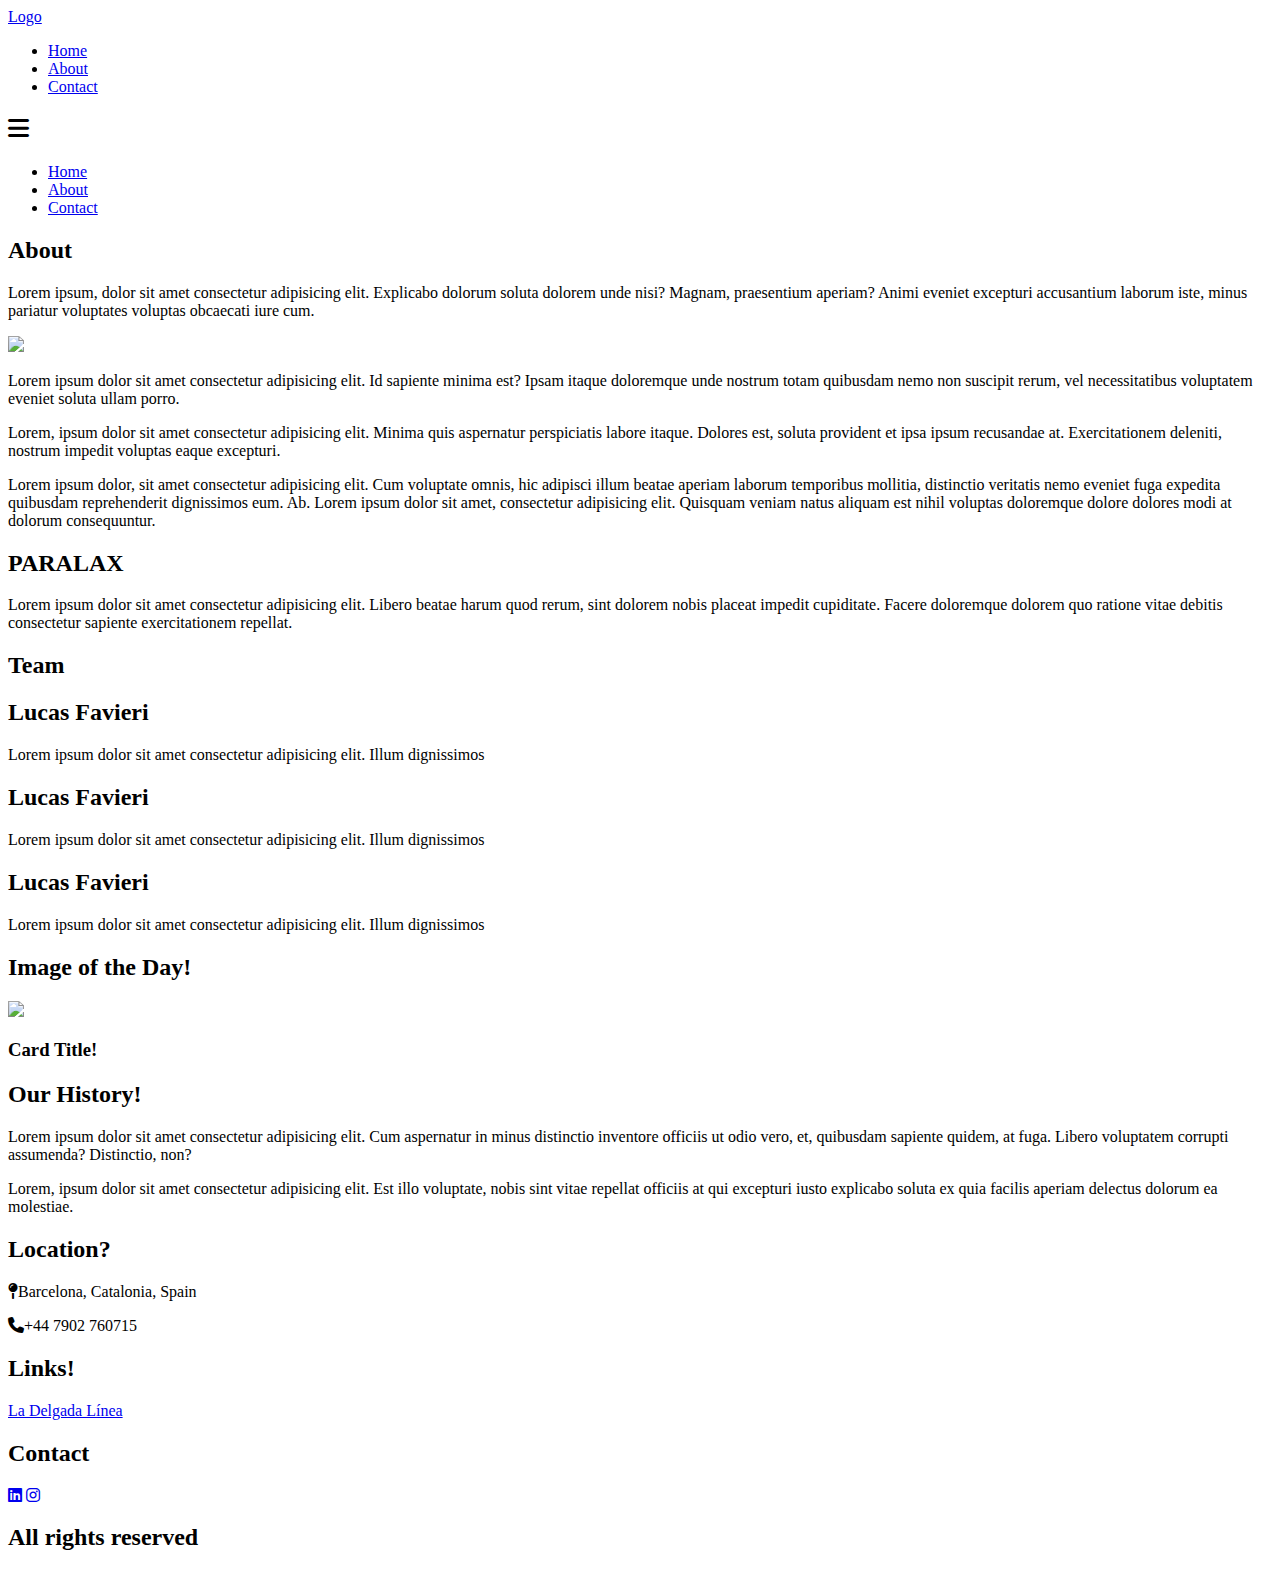
==== about.html @ ecef8787 "Initial Commit" ====
<!DOCTYPE html>
<html>
    <head>
        <title>Landing Page Project</title>
        <meta charset="utf-8">
        <meta name="viewport" content="width=device-width, initial-scale=1.0, maximum-scale=1.0">
        <meta name="author" content="Lucas Favieri">
        <meta name="keywords" content="key-words-related-to-the-site,etc">
        <link rel="stylesheet" type="text/css" href="../Landing-page/style.css">
        <link rel="preconnect" href="https://fonts.googleapis.com">
        <link rel="preconnect" href="https://fonts.gstatic.com" crossorigin>
        <link href="https://fonts.googleapis.com/css2?family=Open+Sans:ital,wght@0,300..800;1,300..800&display=swap" rel="stylesheet">
        <link rel="stylesheet" href="https://cdnjs.cloudflare.com/ajax/libs/font-awesome/6.6.0/css/all.min.css">
    </head>

    <body>
        <header>
            <div class="container">
                <div class="logo">
                    <a href="index.html">Logo</a>
                </div><!--logo-->

                <nav class="menu-desktop">
                    <ul>
                        <li>
                            <a href="index.html">Home</a>
                        </li>
                        <li class="selected">
                            <a href="about.html">About</a>
                        </li><!--selected-->
                        <li>
                            <a href="contact.html">Contact</a>
                        </li>
                    </ul>
                </nav><!--menu-desktop-->

                <nav class="menu-mobile">
                    <h2><i class="fa-solid fa-bars"></i></h2>
                    <ul>
                        <li>
                            <a href="index.html">Home</a>
                        </li>
                        <li class="selected-mobile">
                            <a href="about.html">About</a>
                        </li><!--selected-->
                        <li>
                            <a href="contact.html">Contact</a>
                        </li>
                    </ul>
                </nav><!--menu-mobile-->
                <div class="clear"></div><!--clear-->
            </div><!--container-->
        </header>

        <section style="background-image: url(../Landing-page/images/img1.jpg);" class="about-page-title">
            <div class="overlay__about-page"></div><!--overlay__about-page-->
            <div class="container">
                <h2>About</h2>
                <p>Lorem ipsum, dolor sit amet consectetur adipisicing elit. Explicabo dolorum soluta dolorem unde nisi? Magnam, praesentium aperiam? Animi eveniet excepturi accusantium laborum iste, minus pariatur voluptates voluptas obcaecati iure cum.</p>
        </div><!--container-->
        </section><!--title-page-title-->

        <scetion class="about__news">
            <div class="container">
                <div class="about__news-single">
                    <img src="../Landing-page/images/img1.jpg">
                    <p>Lorem ipsum dolor sit amet consectetur adipisicing elit. Id sapiente minima est? Ipsam itaque doloremque unde nostrum totam quibusdam nemo non suscipit rerum, vel necessitatibus voluptatem eveniet soluta ullam porro.</p>
                    <p>Lorem, ipsum dolor sit amet consectetur adipisicing elit. Minima quis aspernatur perspiciatis labore itaque. Dolores est, soluta provident et ipsa ipsum recusandae at. Exercitationem deleniti, nostrum impedit voluptas eaque excepturi.</p>
                </div><!--about__news-single-->
                <div class="clear"></div><!--clear-->
                <div class="p-news-single">
                    <p>Lorem ipsum dolor, sit amet consectetur adipisicing elit. Cum voluptate omnis, hic adipisci illum beatae aperiam laborum temporibus mollitia, distinctio veritatis nemo eveniet fuga expedita quibusdam reprehenderit dignissimos eum. Ab. Lorem ipsum dolor sit amet, consectetur adipisicing elit. Quisquam veniam natus aliquam est nihil voluptas doloremque dolore dolores modi at dolorum consequuntur.</p>
                </div><!--p-news-single-->
            </div><!--container-->
        </scetion><!--about__news-->

        <section class="paralax">
            <div class="container">
                <h2 class="paralax-efect">PARALAX</h2><!--paralax-efect-->
                <p>Lorem ipsum dolor sit amet consectetur adipisicing elit. Libero beatae harum quod rerum, sint dolorem nobis placeat impedit cupiditate. Facere doloremque dolorem quo ratione vitae debitis consectetur sapiente exercitationem repellat.</p>
            </div><!--container-->
        </section><!--paralax-->

        <section class="about__team">
            <div class="container">
                <div class="line-text">
                <div></div>
                <h2>Team</h2>
            </div><!--line-text-->
            <div class="about__team-container">
                <div class="team-circle-single">
                    <div class="team-circle-wraper">
                        <div class="about__team-img">
                            <div class="img-container"></div><!--img-container-->
                        </div><!--about__team-img-->
                        <h2>Lucas Favieri</h2>
                        <p>Lorem ipsum dolor sit amet consectetur adipisicing elit. Illum dignissimos</p>
                    </div><!--team-circle-wraper-->
                </div><!--team-circle-single-->

                <div class="team-circle-single">
                    <div class="team-circle-wraper">
                        <div class="about__team-img">
                            <div class="img-container"></div><!--img-container-->
                        </div><!--about__team-img-->
                        <h2>Lucas Favieri</h2>
                        <p>Lorem ipsum dolor sit amet consectetur adipisicing elit. Illum dignissimos</p>
                    </div><!--team-circle-wraper-->
                </div><!--team-circle-single-->

                <div class="team-circle-single">
                    <div class="team-circle-wraper">
                        <div class="about__team-img"></div><!--about__team-img-->
                        <h2>Lucas Favieri</h2>
                        <p>Lorem ipsum dolor sit amet consectetur adipisicing elit. Illum dignissimos</p>
                    </div><!--team-circle-wraper-->
                </div><!--team-circle-single-->
            </div><!--abot__team-container-->
            <div class="clear"></div><!--clear-->
            </div><!--container-->
        </section><!--about__team-->

        <section class="about__final">
            <div class="container">
                <div class="w50">
                    <div class="line-text">
                        <div></div>
                        <h2>Image of the Day!</h2>
                    </div><!--line-text-->
                    <div class="text-card">
                        <img src="../Landing-page/images/img2.jpg">
                        <h3>Card Title!</h3>
                    </div><!--text-card-->
                </div><!--w50-->

                <div class="w50">
                    <div class="line-text">
                        <div></div>
                        <h2>Our History!</h2>
                    </div><!--line-text-->
                    <p>Lorem ipsum dolor sit amet consectetur adipisicing elit. Cum aspernatur in minus distinctio inventore officiis ut odio vero, et, quibusdam sapiente quidem, at fuga. Libero voluptatem corrupti assumenda? Distinctio, non?</p>
                    <p>Lorem, ipsum dolor sit amet consectetur adipisicing elit. Est illo voluptate, nobis sint vitae repellat officiis at qui excepturi iusto explicabo soluta ex quia facilis aperiam delectus dolorum ea molestiae.</p>
                </div><!--w50-->
                <div class="clear"></div><!--clear-->
            </div><!--container-->
        </section><!--about__final-->

        <footer class="footer1">
            <div class="container">
                <div class="w33">
                    <h2>Location?</h2>
                    <p><i class="fa-solid fa-map-pin"></i>Barcelona, Catalonia, Spain</p>
                    <p><i class="fa-solid fa-phone"></i>+44 7902 760715</p>
                </div><!--w33-->

                <div class="w33">
                    <h2>Links!</h2>
                    <a target="_blank" href="https://open.spotify.com/show/6495WkhSnCGn94yI0EyxjZ">La Delgada Línea</a>
                </div><!--w33-->

                <div class="w33">
                    <h2>Contact</h2>
                    <div class="group-icons">
                        <a target="_blank" href="https://www.linkedin.com/in/lucas-favieri/"><i class="fa-brands fa-linkedin"></i></a>
                        <a target="_blank" href="https://www.instagram.com/lucas_favieri/"><i class="fa-brands fa-instagram"></i></a>
                    </div><!--group-icons-->
                </div><!--w33-->
                <div class="clear"></div><!--clear-->
            </div><!--container-->
        </footer><!--footer1-->

        <footer class="footer2">
            <h2>All rights reserved</h2>
        </footer><!--footer2-->

        <script src="https://code.jquery.com/jquery-3.7.1.min.js"></script>
        <script>
            $('.menu-mobile h2').click(function(){
                $('.menu-mobile ul').slideToggle();
            });
        </script>
    </body>
</html>
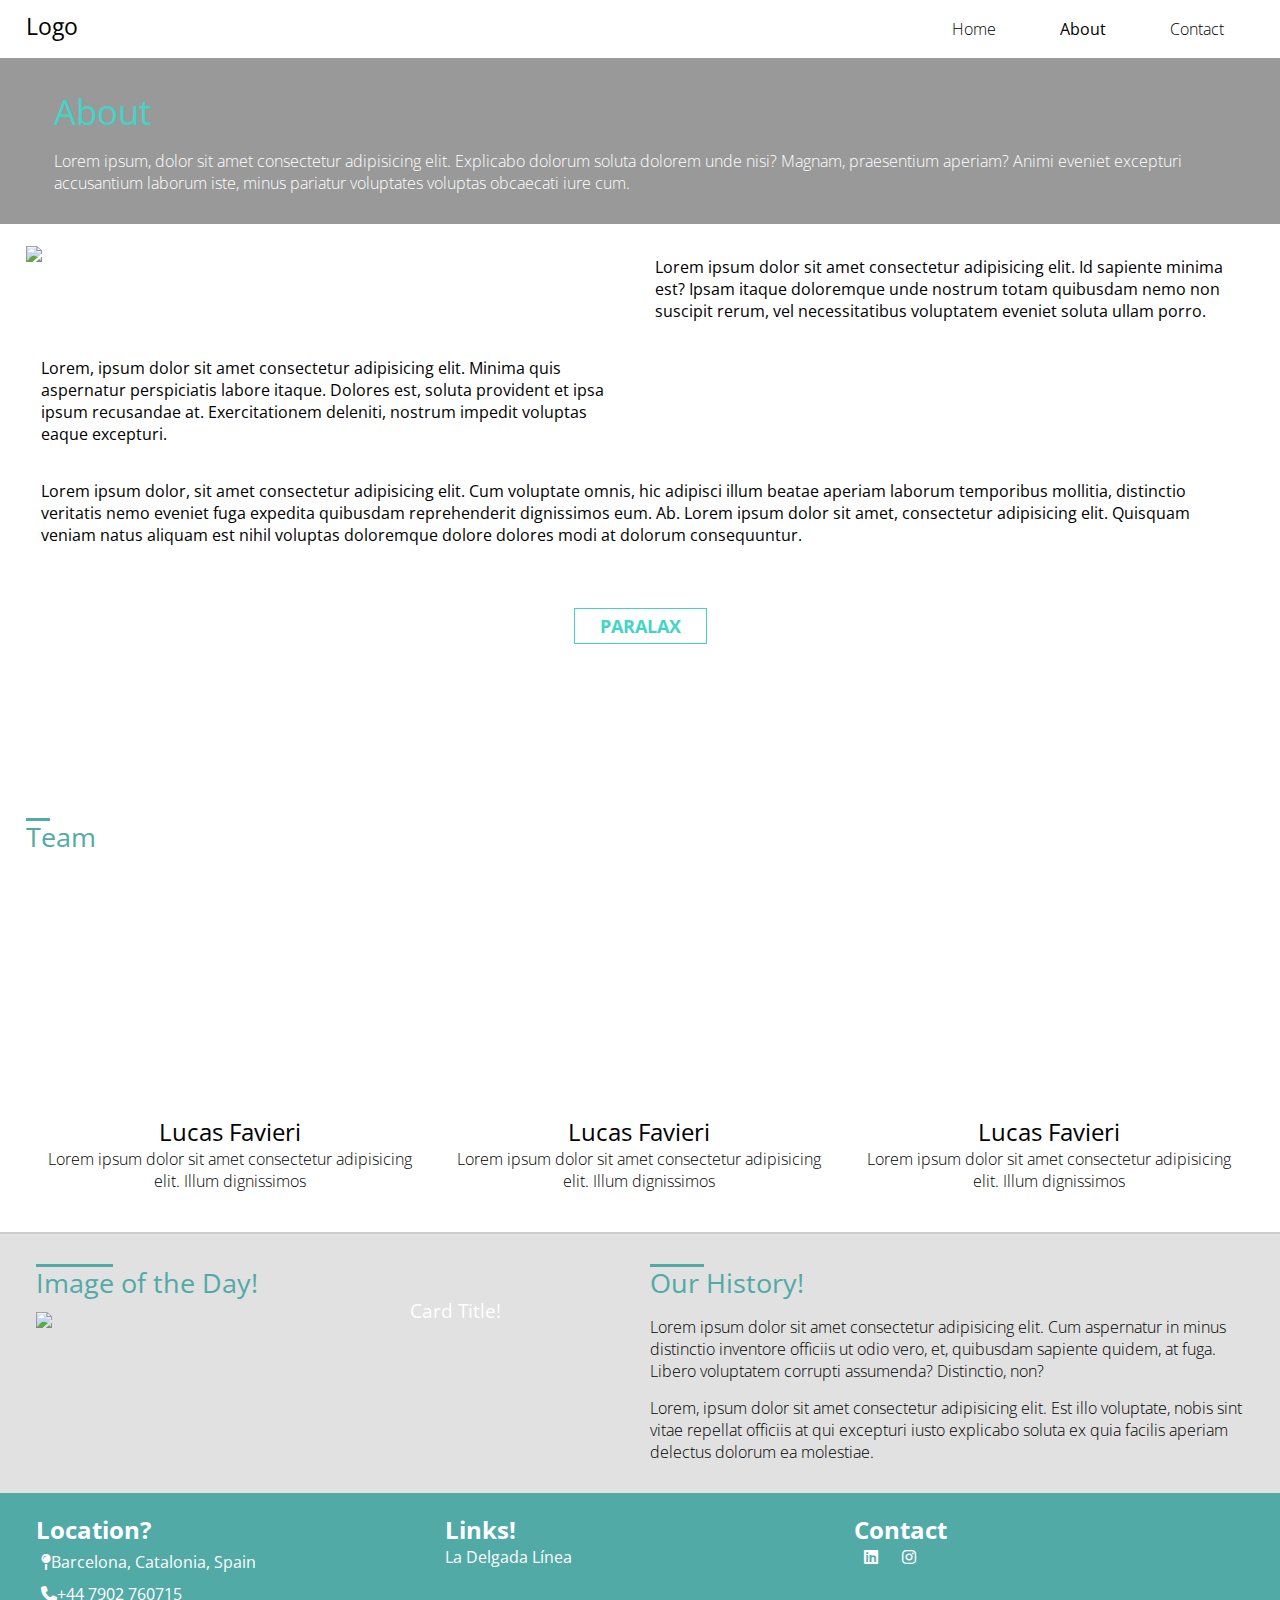
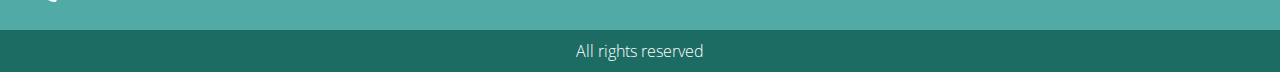
==== commit 298da850: "Update about.html" ====
--- a/about.html
+++ b/about.html
@@ -6,7 +6,7 @@
         <meta name="viewport" content="width=device-width, initial-scale=1.0, maximum-scale=1.0">
         <meta name="author" content="Lucas Favieri">
         <meta name="keywords" content="key-words-related-to-the-site,etc">
-        <link rel="stylesheet" type="text/css" href="../Landing-page/style.css">
+        <link rel="stylesheet" type="text/css" href="style.css">
         <link rel="preconnect" href="https://fonts.googleapis.com">
         <link rel="preconnect" href="https://fonts.gstatic.com" crossorigin>
         <link href="https://fonts.googleapis.com/css2?family=Open+Sans:ital,wght@0,300..800;1,300..800&display=swap" rel="stylesheet">
@@ -180,4 +180,4 @@
             });
         </script>
     </body>
-</html>+</html>
--- a/style.css
+++ b/style.css
@@ -0,0 +1,755 @@
+*{
+    margin: 0;
+    padding: 0;
+    box-sizing: border-box;
+    font-family: 'Open sans', sans-serif;
+}
+
+/*------------------- Aux Clases ----------------------*/
+
+.container{
+    max-width: 1280px;
+    margin: 0 auto;
+    padding: 0 2%;
+}
+
+.clear{
+    clear: both;
+}
+
+.line-text{
+    position: relative;
+    display: inline-block;
+    color: #52aaa7;
+}
+
+.w100{
+    width: 100%;
+    float: left;
+    padding: 0 10px;
+}
+
+.w60{
+    width: 60%;
+    float: left;
+    padding: 0 10px;
+}
+
+.w50{
+    width: 50%;
+    float: left;
+    padding: 0 10px;
+}
+
+.w40{
+    width: 40%;
+    float: left;
+    padding: 0 10px;
+}
+
+.w33{
+    width: 33.3%;
+    float: left;
+    padding: 0 10px;
+}
+
+.center{
+    text-align: center;
+}
+
+/*------------------- Aux Clases ----------------------*/
+
+/*------------------- Header --------------------------*/
+
+header{
+    padding: 10px 0;
+}
+
+.logo{
+    float: left;
+}
+
+.logo a{
+    font-weight: normal;
+    font-size: 23px;
+    cursor: pointer;
+    text-decoration: none;
+    color: black;
+}
+
+.menu-desktop{
+    float: right;
+}
+
+.menu-desktop ul{
+    position: relative;
+    padding: 8px 0;
+}
+
+.menu-desktop li{
+    display: inline-block;
+    padding: 0 30px;
+}
+
+.menu-desktop li a{
+    color: black;
+    text-decoration: none;
+    font-weight: lighter;
+}
+
+.menu-desktop li a:hover{
+    text-decoration: underline;
+}
+
+.menu-desktop .selected{
+    font-weight: bold;
+}
+
+.menu-mobile{
+    display: none;
+    float: right;
+}
+
+.menu-mobile ul{
+    display: none;
+    width: 100%;
+    background-color: white;
+    position: absolute;
+    left: 0;
+    top: 50px;
+    z-index: 999;
+    text-align: center;
+}
+
+.menu-mobile li{
+    padding: 10px 0;
+    border: 1px solid black;
+}
+
+.menu-mobile li a{
+    text-decoration: none;
+    color: black;
+    display: block;
+}
+
+.menu-mobile h2{
+    cursor: pointer;
+}
+
+.menu-mobile .selected-mobile{
+    background-color: #52aaa7;
+}
+
+/*------------------- Header ----------------------*/
+
+
+/*------------------------ Section Main Banner --------------------------  */
+
+section.main-banner{
+    width: 100%;
+    padding: 140px 0  200px 0;
+    background-image: url(../Landing-page/images/bg1.jpg);
+    background-repeat: no-repeat;
+    background-position: center;
+    background-size: cover;
+    text-align: center;
+    position: relative;
+}
+section.main-banner > .container{
+    position: relative;
+    z-index: 2;
+}
+
+.overlay{
+    position: absolute;
+    background-color: black;
+    width: 100%;
+    height: 100%;
+    top: 0;
+    left: 0;
+    opacity: 0.5;
+    z-index: 1;
+}
+
+section.main-banner h2{
+    color: #52aaa7;
+    font-size: 50px;
+    font-weight: normal;
+
+}
+
+section.main-banner p{
+    color: white;
+    text-align: left;
+    padding-top: 15px;
+}
+
+/*------------------------ Section Main Banner --------------------------  */
+
+/*------------------------ Perks ----------------------------------------  */
+
+section.perks{
+    padding: 30px 0;
+    text-align: center;
+}
+
+.line-text > div{
+    position: absolute;
+    width: 35%;
+    height: 3px;
+    top: 0;
+    left: 0;
+    background-color: #52aaa7;
+}
+
+.line-text h2{
+    font-size: 27px;
+    font-weight: normal;
+}
+
+.box-icon-single{
+    float: left;
+    width: 33.3%;
+    padding: 30px 40px;
+}
+.box-icon-single h2{
+    color: rgb(148, 82, 27);
+}
+
+.box-icon-single p{
+    color: #646464;
+    font-weight: lighter;
+    font-size: 16px;
+}
+
+/*------------------------ Perks ----------------------------------------  */
+
+/*------------------------ Info -----------------------------------------  */
+
+.info{
+    background-color: rgb(225, 225, 225);
+    padding: 30px 0;
+}
+
+.about-container p{
+    color: black;
+    font-size: 15px;
+    margin-top: 10px;
+}
+
+.avatar-box{
+    padding: 30px 0;
+}
+
+.img-avatar{
+    width: 70px;
+    height: 70px;
+    border-radius: 50%;
+    background-size: 100% 100%;
+    background-image: url(../Landing-page/images/Lucas\ Photo.jpg);
+    float: left;
+}
+
+.avatar-description{
+    width: calc(100% - 70px);
+    float: right;
+    padding: 0 10px;
+}
+
+.avatar-description h3{
+    font-weight: normal;
+    font-style: italic;
+}
+
+.avatar-box p{
+    font-weight: lighter;
+}
+
+/*------------------------ Info -----------------------------------------  */
+
+/*------------------------ Subscribe ------------------------------------  */
+
+section.subscribe{
+    background-color: #52aaa7;
+    padding: 20px 0;
+}
+
+.subscribe-form input[type=text]{
+    width: calc(100% - 120px);
+    height: 40px;
+    background: white;
+    border: 1px solid #ccc;
+    display: inline-block;
+}
+
+.subscribe-form input[type=submit]{
+    width: 120px;
+    height: 40px;
+    background: #1d6c64;
+    cursor: pointer;
+    display: inline-block;
+    border: 0;
+    color: white;
+    font-weight: normal;
+    font-size: 16px; 
+}
+
+.subscribe-form input[type=submit]:hover{
+    color: #52aaa7;
+}
+
+.subscribe-text{
+    color: white;
+}
+
+/*------------------------ Subscribe ------------------------------------  */
+
+/*------------------------ Cards ---------------------------------------- */
+
+section.cards{
+    padding: 30px 0;
+}
+
+.card-img1{
+    width: 100%;
+    height: 150px;
+    background-image: url(../Landing-page/images/img1.jpg);
+    background-repeat: no-repeat;
+    background-size: cover;
+    background-position: center;
+}
+
+.card-img2{
+    width: 100%;
+    height: 150px;
+    background-image: url(../Landing-page/images/img2.jpg);
+    background-repeat: no-repeat;
+    background-size: cover;
+    background-position: center;
+}
+
+.card-img3{
+    width: 100%;
+    height: 150px;
+    background-image: url(../Landing-page/images/img3.jpg);
+    background-repeat: no-repeat;
+    background-size: cover;
+    background-position: center;
+}
+
+.card-box-single{
+    width: 33.3%;
+    float: left;
+    padding: 50px;
+}
+
+.card-box-single p{
+    font-weight: lighter;
+    border-bottom: 2px solid #ccc;
+    padding: 10px 0;
+}
+
+.card-box-single h2{
+    font-weight: lighter;
+}
+
+/*------------------------ Cards -----------------------------------------  */
+
+/*------------------------ Footer ----------------------------------------  */
+
+footer.footer1{
+    padding: 20px 0;
+    background-color: #52aaa7;
+    color: white;
+}
+
+.footer1 a{
+    text-decoration: none;
+    color: white;
+}
+
+.footer1 p{
+    padding: 5px;
+}
+
+div.group-icons a{
+    margin: 10px;
+}
+
+footer.footer2{
+    padding: 10px 0;
+    background-color: #1d6c64;
+    text-align: center;
+}
+
+.footer2 h2{
+    color: white;
+    font-size: 16px;
+    font-weight: lighter;
+}
+
+/*------------------------ Footer ----------------------------------------  */
+
+/*------------------------ Page About ----------------------------------------  */
+/*------------------------ Page About Title----------------------------------------  */
+
+section.about-page-title{
+    padding: 30px;
+    width: 100%;
+    min-height: 150px;
+    background-size: cover;
+    background-position: center;
+    background-repeat: no-repeat;
+    position: relative;
+}
+
+.about-page-title h2{
+    color: #44D4C5;
+    font-size: 35px;
+    font-weight: normal;
+}
+
+.about-page-title p{
+    font-weight: lighter;
+    font-size: 16px;
+    color: white;
+    margin-top: 15px;
+}
+
+.about-page-title > .container{
+    position: relative;
+    z-index: 101;
+}
+
+.overlay__about-page{
+    position: absolute;
+    width: 100%;
+    height: 100%;
+    top: 0;
+    left: 0;
+    background-color: black;
+    opacity: 0.4;
+    z-index: 101;
+}
+
+/*------------------------ Page About Title----------------------------------------  */
+
+/*------------------------ News ----------------------------------------  */
+
+.about__news{
+    padding: 30px;
+}
+
+.about__news-single img{
+    width: 50%;
+    max-width: 100%;
+    float: left;
+}
+
+.about__news-single p{
+    font-size: 16px;
+    padding: 10px 15px;
+    float: left;
+    width: 50%;
+    margin-bottom: 15px;
+}
+
+.p-news-single{
+    padding: 10px 15px;
+}
+
+/*------------------------ News----------------------------------------  */
+
+/*------------------------ Paralax ----------------------------------------  */
+
+section.paralax{
+    padding: 30px 0;
+    width: 100%;
+    min-height: 200px;
+    background-image: url(../Landing-page/images/bg1.jpg);
+    background-size: cover;
+    background-position: center;
+    background-attachment: fixed;
+    text-align: center;
+}
+
+.paralax h2.paralax-efect{
+    border: 1px solid #44D4C5;
+    padding: 5px 25px;
+    color: #44D4C5;
+    font-size: 18px;
+    display: inline-block;
+}
+
+.paralax p{
+    color: white;
+    padding: 15px 0;
+}
+
+/*------------------------ Paralax----------------------------------------  */
+
+/*------------------------ Team----------------------------------------  */
+
+section.about__team{
+    padding: 40px 0;
+}
+
+.about__team-container{
+    margin-top: 30px;
+}
+
+.team-circle-single{
+    width: 33.3%;
+    float: left;
+    padding: 0 20px;
+}
+
+.about__team-img{
+    position: relative;
+    width: 60%;
+    padding-top: 60%;
+    margin: 0 auto;
+    background-image: url(../Landing-page/images/Lucas\ Favieri\ photo.jpg);
+    background-position: center;
+    background-repeat: no-repeat;
+    background-size: cover;
+    border-radius: 50%;
+}
+
+.team-circle-wraper{
+    text-align: center;
+}
+
+.team-circle-wraper h2{
+    font-weight: normal;
+    margin-top: 8px;
+}
+
+.team-circle-wraper p{
+    font-weight: lighter;
+}
+
+/*------------------------ Team----------------------------------------  */
+
+/*------------------------ Final ----------------------------------------  */
+
+section.about__final{
+    padding: 30px 0;
+    background-color: rgb(225, 225, 225);
+    border-top: 2px solid #ccc;
+}
+
+.text-card{
+    position: relative;
+    width: 80%;
+    margin-top: 10px;
+}
+
+.text-card img{
+    max-width: 100%;
+}
+
+.text-card h3{
+    position: absolute;
+    right: 10px;
+    bottom: 10px;
+    color: white;
+    font-weight: normal;
+}
+
+section.about__final p{
+    margin-top: 15px;
+    font-weight: lighter;
+}
+
+/*------------------------ Final ----------------------------------------  */
+
+/*------------------------ Page About ----------------------------------------  */
+/*------------------------ Page Contact ----------------------------------------  */
+
+/*------------------------ Contact Title ----------------------------------------  */
+
+section.contact__title{
+    padding: 30px;
+    width: 100%;
+    min-height: 150px;
+    background-size: cover;
+    background-position: center;
+    background-repeat: no-repeat;
+    position: relative;
+}
+
+.contact__title > .container{
+    position: relative;
+    z-index: 101;
+}
+
+.overlay__contact-page{
+    position: absolute;
+    top: 0;
+    left: 0;
+    width: 100%;
+    height: 100%;
+    background-color: black;
+    opacity: 0.4;
+    z-index: 100;
+}
+
+.contact__title h2{
+    color: #44D4C5;
+    font-size: 35px;
+    font-weight: normal;
+}
+
+.contact__title p{
+    font-weight: lighter;
+    font-size: 16px;
+    color: white;
+    margin-top: 15px;
+}
+
+.contact{
+    padding: 30px 0;
+    min-height: 400px;
+}
+
+.form h2{
+    background: #DDDDDD;
+    text-align: center;
+    color: #ACAC9D;
+    font-size: 17px;
+    font-weight: normal;
+    border-left: 5px solid #CCCCCC;
+    border-right: 5px solid #CCCCCC;
+    padding: 4px 0;
+}
+
+.form form{
+    margin-top: 10px;
+}
+
+.form input[type=text]{
+    width: 100%;
+    height: 40px;
+    border: 1px solid #ccc;
+    padding-left: 8px;
+    margin-bottom: 15px;
+}
+
+.form input[type=email]{
+    width: 100%;
+    height: 40px;
+    border: 1px solid #ccc;
+    padding-left: 8px;
+    margin-bottom: 15px;
+}
+
+.form textarea{
+    width: 100%;
+    height: 120px;
+    border: 1px solid #ccc;
+    padding: 10px;
+    margin-bottom: 15px;
+    resize: vertical;
+}
+
+.tags-form{
+    padding-left: 50px;
+}
+
+.tags-form p.contact-text{
+    font-weight: lighter;
+}
+
+.tags-form p.contact-tag{
+    color: white;
+    background: #249B8F;
+    text-align: center;
+    margin-top: 6px;
+    padding: 8px 4px;
+}
+
+.tags-form p{
+    font-weight: normal;
+}
+
+.tags-form h2{
+    font-weight: normal;
+}
+/*------------------------ Contact Title ----------------------------------------  */
+
+
+/*------------------------ Page Contact ----------------------------------------  */
+/*------------------------ Media Querrys ----------------------------------------  */
+
+@media screen and (max-width: 768px){
+    .box-icon-single{
+        width: 100%;
+    }
+
+    .team-container > .w50{
+        width: 100%;
+    }
+
+    .about-container > .w50{
+        width: 100%
+    }
+
+    .w33, .w40, .w50, .w60, .w100{
+        width: 100%;
+        margin-bottom: 20px;
+    }
+
+    .card-box-single{
+        width: 100%;
+        padding: 20px 0;
+    }
+    .footer1{
+        text-align: center;
+    }
+
+    .about__news-single img{
+        width: 100%;
+    }
+    
+    .about__news-single p{
+        width: 100%;
+    }
+
+    .text-card{
+        width: 100%;
+    }
+
+    .form input[type=text]{
+        margin-bottom: 0;
+    }
+
+    .form input[type=email]{
+        margin-bottom: 0;
+    }
+    
+    .form textarea{
+        margin-bottom: 0;
+    }
+
+    .tags-form{
+        padding-left: 0;
+    }
+
+}
+
+@media screen and (max-width: 500px) {
+    .menu-mobile{
+        display: block;
+    }
+
+    .menu-desktop{
+        display: none;
+    }
+
+    .team-circle-single{
+        width: 100%;
+        margin-bottom: 15px;
+    }
+}
+
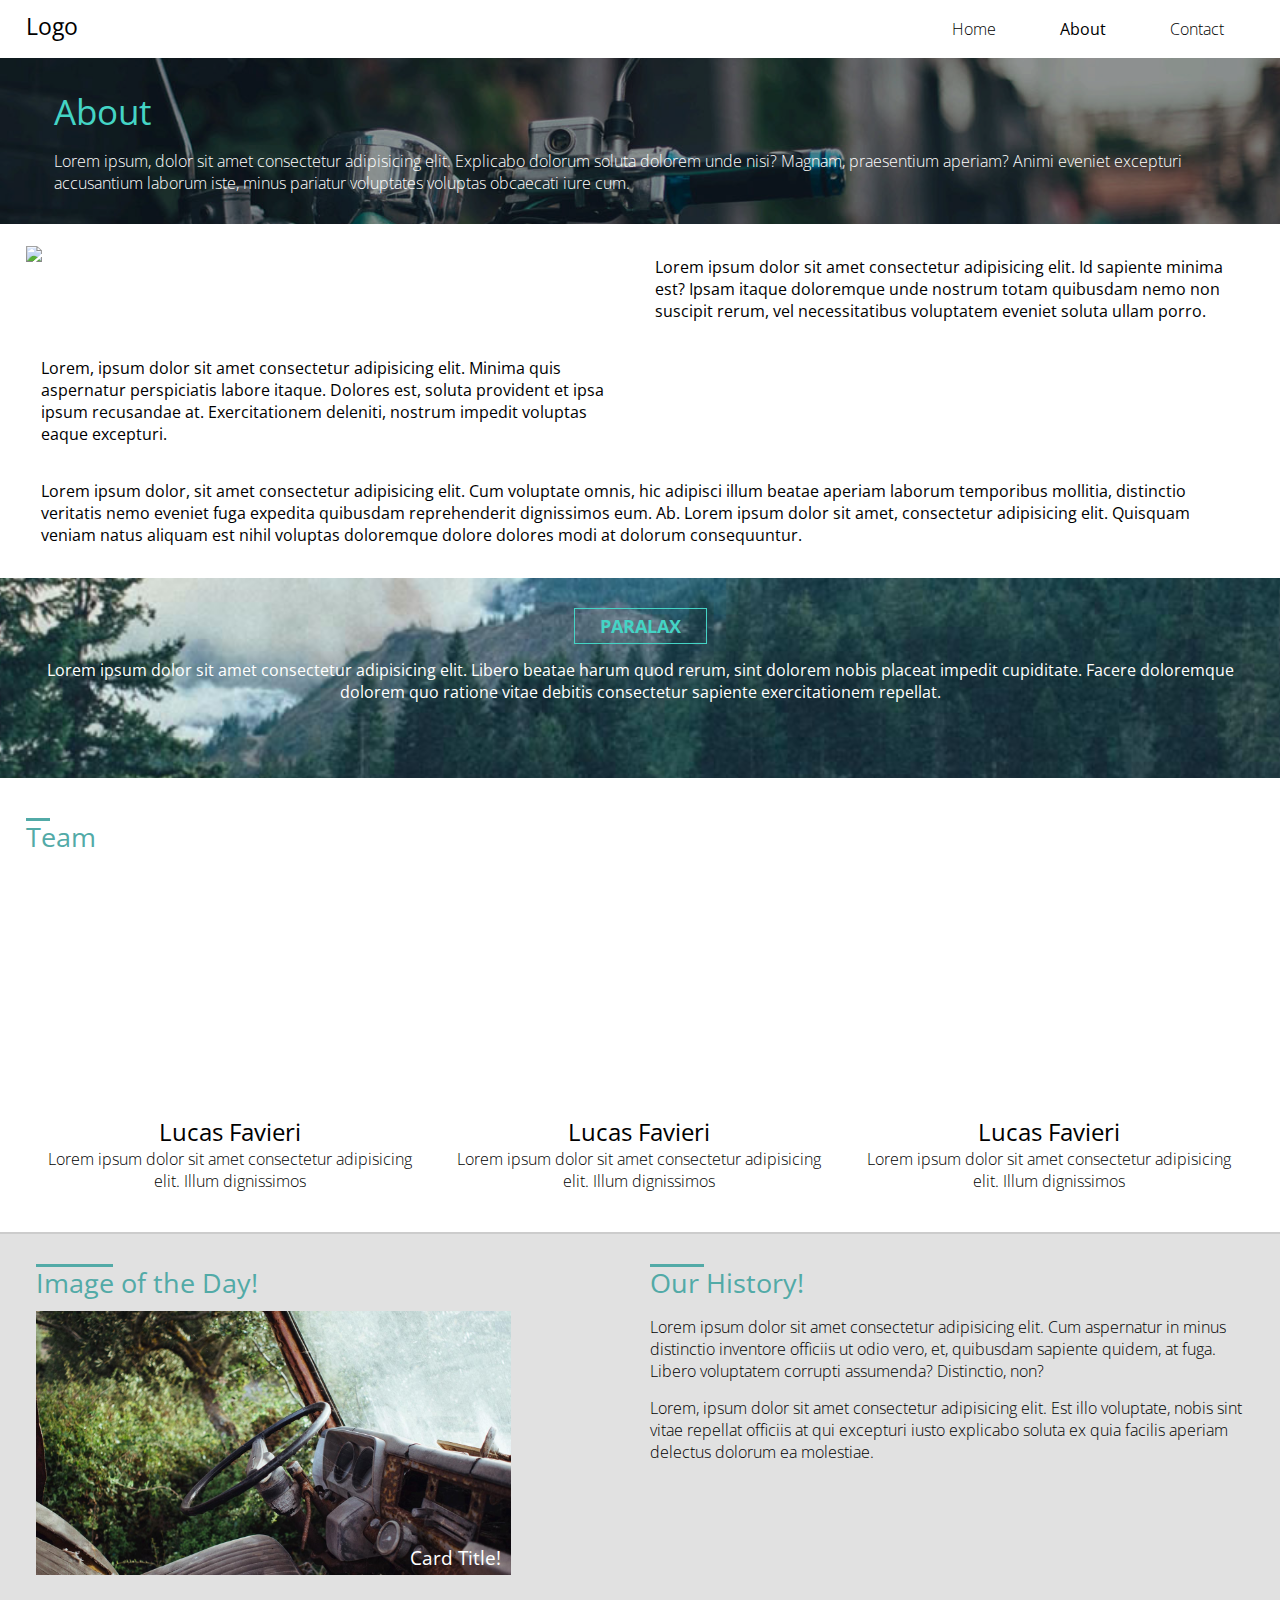
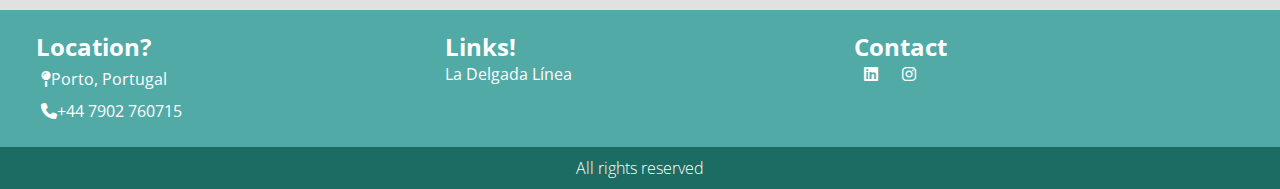
==== commit a62b252d: "Update about.html" ====
--- a/about.html
+++ b/about.html
@@ -52,7 +52,7 @@
             </div><!--container-->
         </header>
 
-        <section style="background-image: url(../Landing-page/images/img1.jpg);" class="about-page-title">
+        <section style="background-image: url(images/img1.jpg);" class="about-page-title">
             <div class="overlay__about-page"></div><!--overlay__about-page-->
             <div class="container">
                 <h2>About</h2>
@@ -128,7 +128,7 @@
                         <h2>Image of the Day!</h2>
                     </div><!--line-text-->
                     <div class="text-card">
-                        <img src="../Landing-page/images/img2.jpg">
+                        <img src="images/img2.jpg">
                         <h3>Card Title!</h3>
                     </div><!--text-card-->
                 </div><!--w50-->
@@ -149,7 +149,7 @@
             <div class="container">
                 <div class="w33">
                     <h2>Location?</h2>
-                    <p><i class="fa-solid fa-map-pin"></i>Barcelona, Catalonia, Spain</p>
+                    <p><i class="fa-solid fa-map-pin"></i>Porto, Portugal</p>
                     <p><i class="fa-solid fa-phone"></i>+44 7902 760715</p>
                 </div><!--w33-->
 
--- a/style.css
+++ b/style.css
@@ -148,7 +148,7 @@
 section.main-banner{
     width: 100%;
     padding: 140px 0  200px 0;
-    background-image: url(../Landing-page/images/bg1.jpg);
+    background-image: url(images/bg1.jpg);
     background-repeat: no-repeat;
     background-position: center;
     background-size: cover;
@@ -246,7 +246,7 @@
     height: 70px;
     border-radius: 50%;
     background-size: 100% 100%;
-    background-image: url(../Landing-page/images/Lucas\ Photo.jpg);
+    background-image: url(images/Lucas Photo.jpg);
     float: left;
 }
 
@@ -313,7 +313,7 @@
 .card-img1{
     width: 100%;
     height: 150px;
-    background-image: url(../Landing-page/images/img1.jpg);
+    background-image: url(images/img1.jpg);
     background-repeat: no-repeat;
     background-size: cover;
     background-position: center;
@@ -322,7 +322,7 @@
 .card-img2{
     width: 100%;
     height: 150px;
-    background-image: url(../Landing-page/images/img2.jpg);
+    background-image: url(images/img2.jpg);
     background-repeat: no-repeat;
     background-size: cover;
     background-position: center;
@@ -331,7 +331,7 @@
 .card-img3{
     width: 100%;
     height: 150px;
-    background-image: url(../Landing-page/images/img3.jpg);
+    background-image: url(images/img3.jpg);
     background-repeat: no-repeat;
     background-size: cover;
     background-position: center;
@@ -466,7 +466,7 @@
     padding: 30px 0;
     width: 100%;
     min-height: 200px;
-    background-image: url(../Landing-page/images/bg1.jpg);
+    background-image: url(images/bg1.jpg);
     background-size: cover;
     background-position: center;
     background-attachment: fixed;
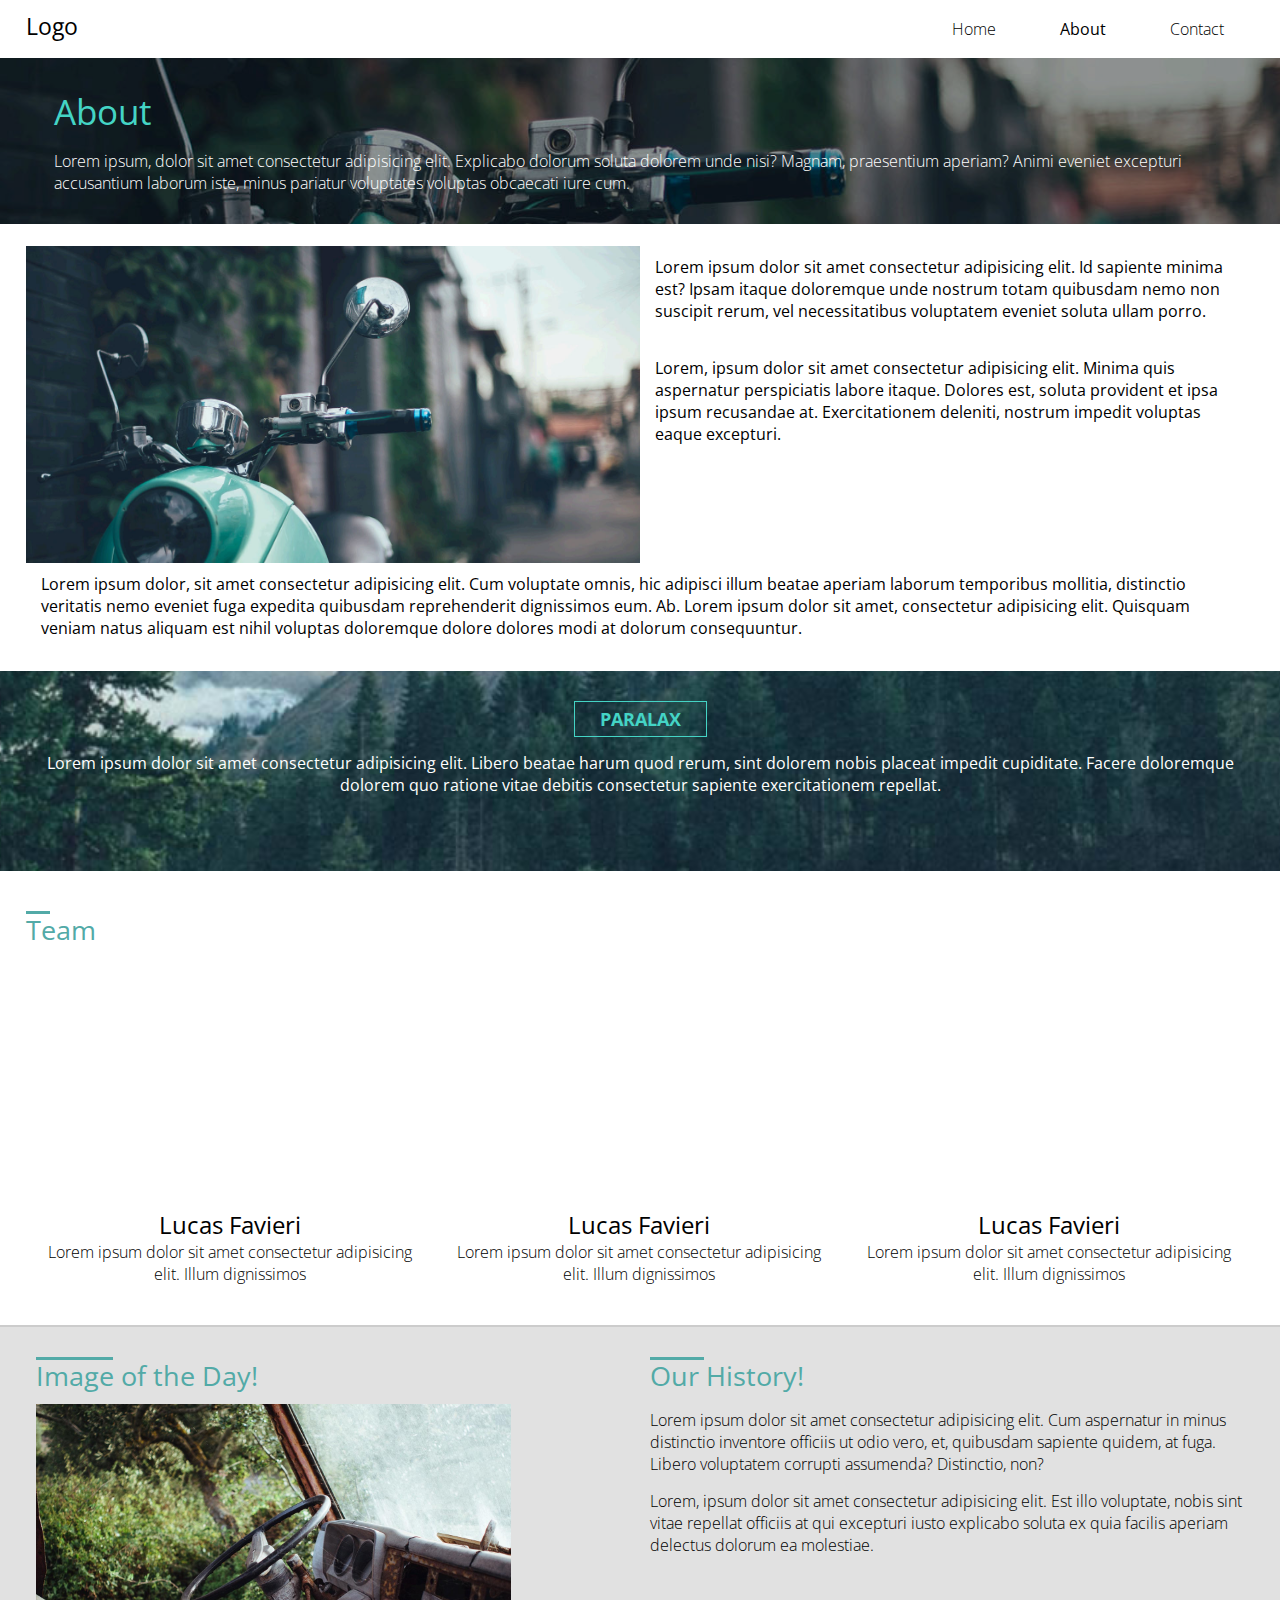
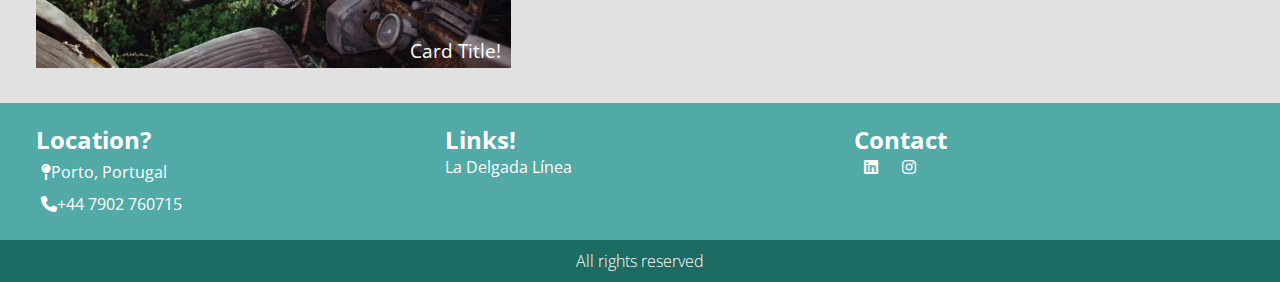
==== commit caaeac0b: "Update about.html" ====
--- a/about.html
+++ b/about.html
@@ -63,7 +63,7 @@
         <scetion class="about__news">
             <div class="container">
                 <div class="about__news-single">
-                    <img src="../Landing-page/images/img1.jpg">
+                    <img src="images/img1.jpg">
                     <p>Lorem ipsum dolor sit amet consectetur adipisicing elit. Id sapiente minima est? Ipsam itaque doloremque unde nostrum totam quibusdam nemo non suscipit rerum, vel necessitatibus voluptatem eveniet soluta ullam porro.</p>
                     <p>Lorem, ipsum dolor sit amet consectetur adipisicing elit. Minima quis aspernatur perspiciatis labore itaque. Dolores est, soluta provident et ipsa ipsum recusandae at. Exercitationem deleniti, nostrum impedit voluptas eaque excepturi.</p>
                 </div><!--about__news-single-->
